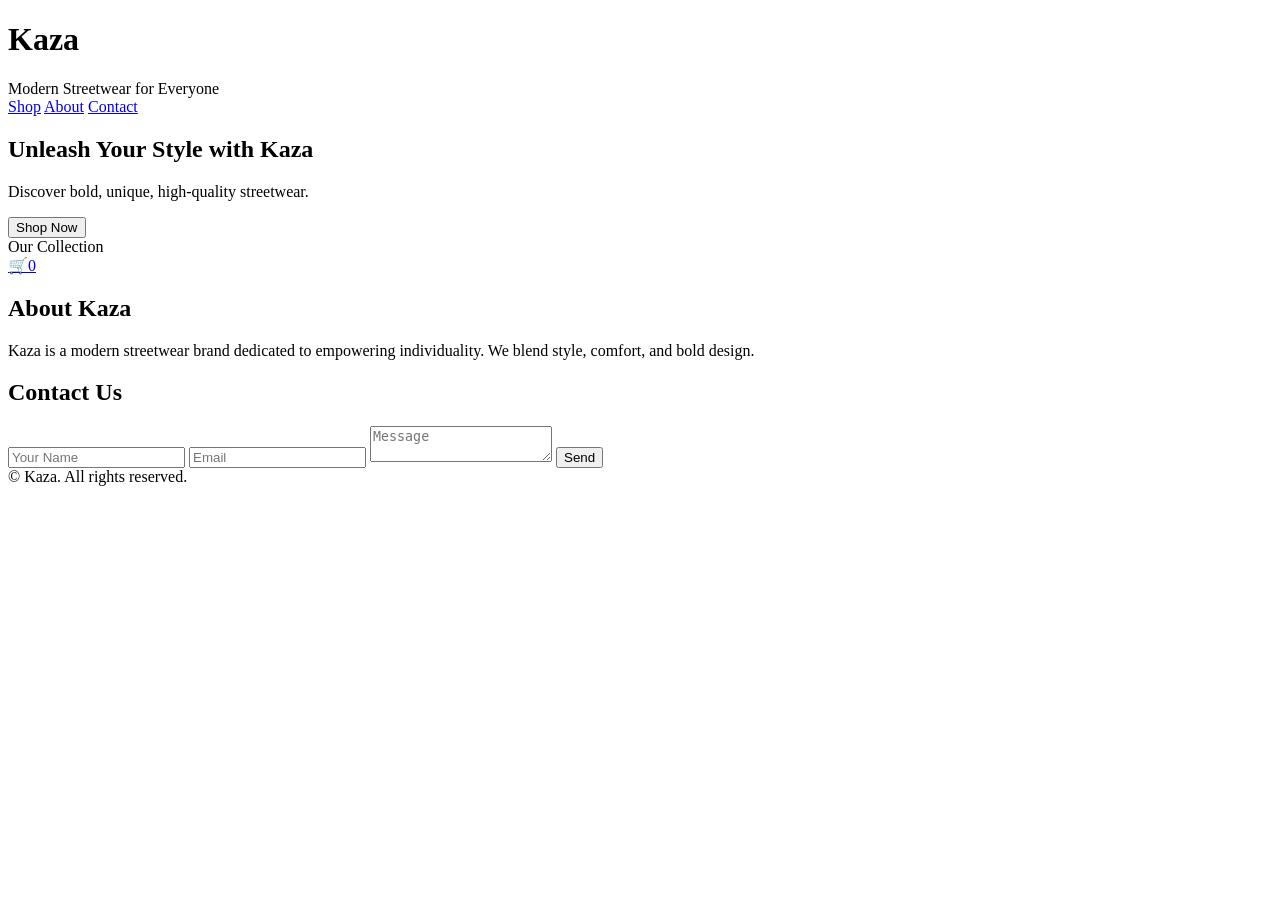
==== index.html @ 68191965 "Add files via upload" ====
<!DOCTYPE html>
<html lang="en">
<head>
  <meta charset="UTF-8" />
  <meta name="viewport" content="width=device-width, initial-scale=1.0" />
  <title>Kaza - Modern Streetwear</title>
  <link href="https://fonts.googleapis.com/css2?family=Montserrat:wght@700;400&display=swap" rel="stylesheet">
  <link rel="stylesheet" href="style.css" />
</head>
<body>
  <header>
    <h1>Kaza</h1>
    <div class="subtitle">Modern Streetwear for Everyone</div>
  </header>

  <nav>
    <a href="#products">Shop</a>
    <a href="#about">About</a>
    <a href="#contact">Contact</a>
  </nav>

  <section class="hero">
    <h2>Unleash Your Style with Kaza</h2>
    <p>Discover bold, unique, high-quality streetwear.</p>
    <button class="shop-btn" onclick="document.getElementById('products').scrollIntoView({behavior:'smooth'})">Shop Now</button>
  </section>

  <section class="products-section" id="products">
    <div class="products-title">Our Collection</div>
    <div class="products-grid" id="productsGrid"></div>
  </section>

  <!-- Cart redirects to cart.html -->
  <a href="cart.html" class="cart-btn">
    🛒<span class="cart-count" id="cartCount">0</span>
  </a>

  <section id="about" class="info-section">
    <h2>About Kaza</h2>
    <p>
      Kaza is a modern streetwear brand dedicated to empowering individuality.
      We blend style, comfort, and bold design.
    </p>
  </section>

  <section id="contact" class="info-section">
    <h2>Contact Us</h2>
    <form id="contactForm">
      <input type="text" placeholder="Your Name" required />
      <input type="email" placeholder="Email" required />
      <textarea placeholder="Message" required></textarea>
      <button type="submit" class="shop-btn send-btn">Send</button>
    </form>
  </section>

  <footer>
    &copy; <span id="year"></span> Kaza. All rights reserved.
  </footer>

  <script src="script.js"></script>
</body>
</html>
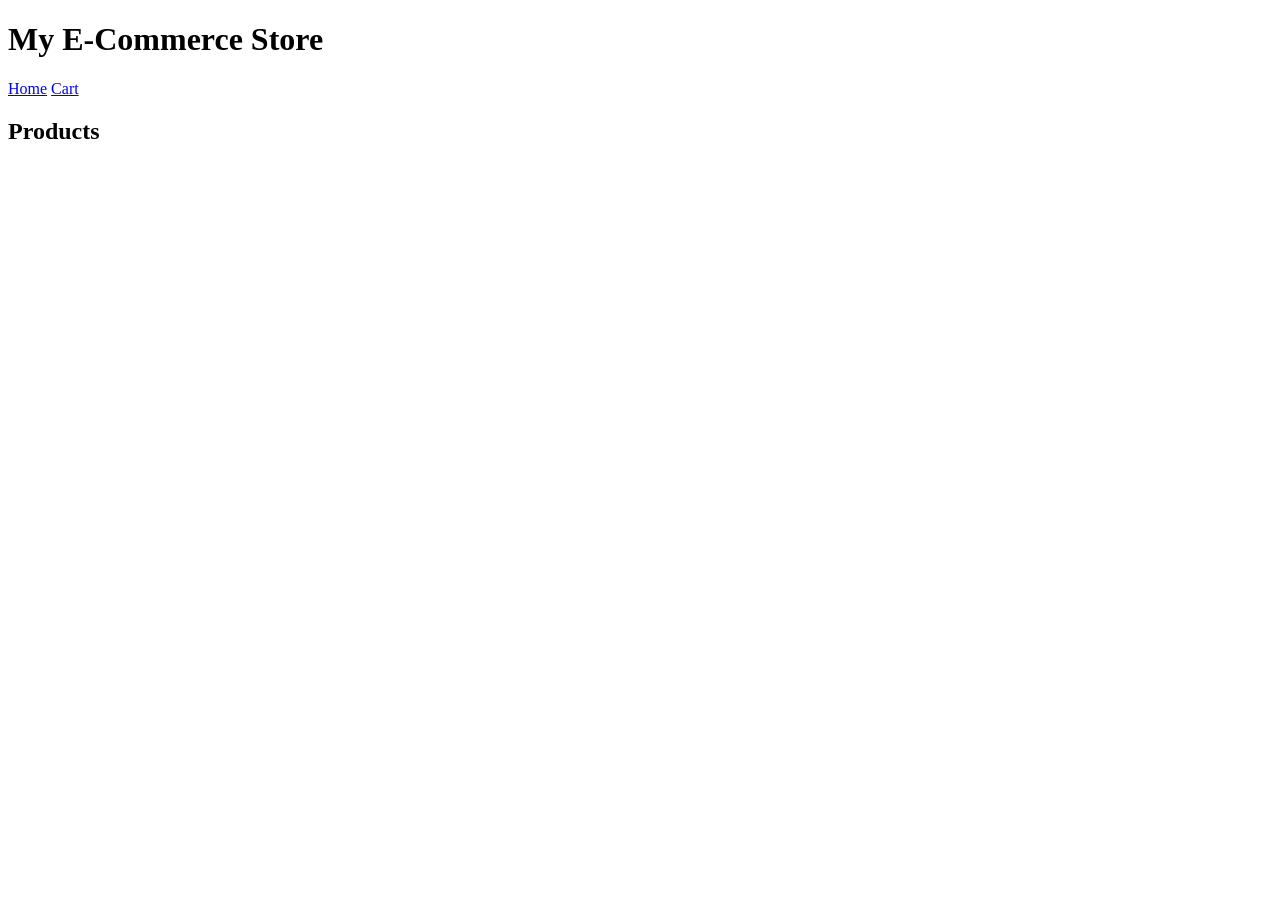
==== commit 1c1ff16b: "Add files via upload" ====
--- a/index.html
+++ b/index.html
@@ -1,62 +1,25 @@
 <!DOCTYPE html>
 <html lang="en">
 <head>
-  <meta charset="UTF-8" />
-  <meta name="viewport" content="width=device-width, initial-scale=1.0" />
-  <title>Kaza - Modern Streetwear</title>
-  <link href="https://fonts.googleapis.com/css2?family=Montserrat:wght@700;400&display=swap" rel="stylesheet">
-  <link rel="stylesheet" href="style.css" />
+    <meta charset="UTF-8">
+    <meta name="viewport" content="width=device-width, initial-scale=1.0">
+    <title>E-Commerce Home</title>
+    <link rel="stylesheet" href="style.css">
 </head>
 <body>
-  <header>
-    <h1>Kaza</h1>
-    <div class="subtitle">Modern Streetwear for Everyone</div>
-  </header>
 
-  <nav>
-    <a href="#products">Shop</a>
-    <a href="#about">About</a>
-    <a href="#contact">Contact</a>
-  </nav>
+<header><h1>My E-Commerce Store</h1></header>
 
-  <section class="hero">
-    <h2>Unleash Your Style with Kaza</h2>
-    <p>Discover bold, unique, high-quality streetwear.</p>
-    <button class="shop-btn" onclick="document.getElementById('products').scrollIntoView({behavior:'smooth'})">Shop Now</button>
-  </section>
+<nav>
+    <a href="index.html">Home</a>
+    <a href="cart.html">Cart</a>
+</nav>
 
-  <section class="products-section" id="products">
-    <div class="products-title">Our Collection</div>
-    <div class="products-grid" id="productsGrid"></div>
-  </section>
+<div class="container">
+    <h2>Products</h2>
+    <div id="products"></div>
+</div>
 
-  <!-- Cart redirects to cart.html -->
-  <a href="cart.html" class="cart-btn">
-    🛒<span class="cart-count" id="cartCount">0</span>
-  </a>
-
-  <section id="about" class="info-section">
-    <h2>About Kaza</h2>
-    <p>
-      Kaza is a modern streetwear brand dedicated to empowering individuality.
-      We blend style, comfort, and bold design.
-    </p>
-  </section>
-
-  <section id="contact" class="info-section">
-    <h2>Contact Us</h2>
-    <form id="contactForm">
-      <input type="text" placeholder="Your Name" required />
-      <input type="email" placeholder="Email" required />
-      <textarea placeholder="Message" required></textarea>
-      <button type="submit" class="shop-btn send-btn">Send</button>
-    </form>
-  </section>
-
-  <footer>
-    &copy; <span id="year"></span> Kaza. All rights reserved.
-  </footer>
-
-  <script src="script.js"></script>
+<script src="script.js"></script>
 </body>
 </html>
